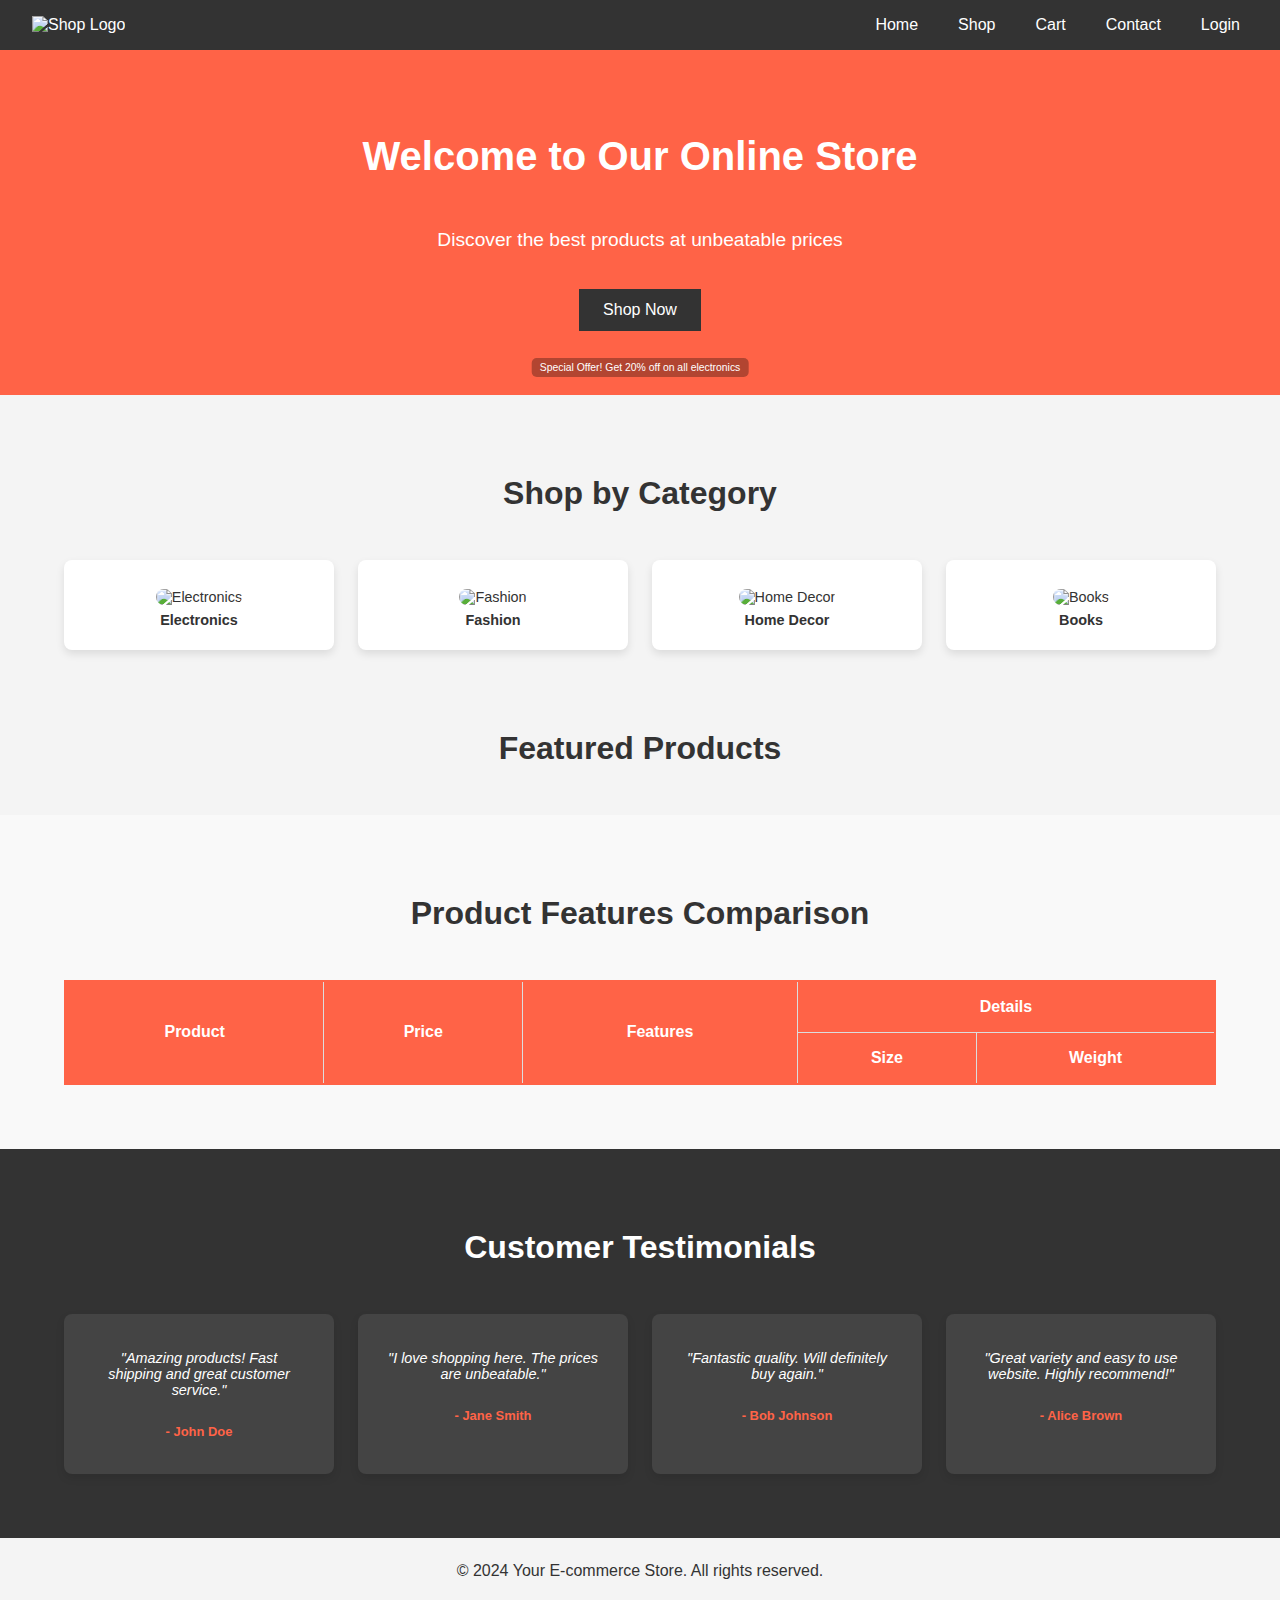
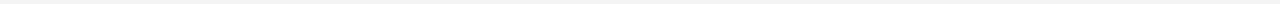
==== index.html @ 8baf7d8d "Initial commit: Upload complete E-Commerce website project with HTML, CSS, and JavaScript functional" ====
<!DOCTYPE html>
<html lang="en">
<head>
    <meta charset="UTF-8">
    <meta name="viewport" content="width=device-width, initial-scale=1.0">
    <title>E-commerce Landing Page</title>
    <link rel="stylesheet" href="styles.css">
</head>
<body>
    <!-- Header Section -->
    <header>
        <nav class="navbar">
            <div class="logo-container">
                <img class="logo" src="https://via.placeholder.com/150x50?text=ShopLogo" alt="Shop Logo">
            </div>
            <ul class="nav-links">
                <li><a href="#">Home</a></li>
                <li><a href="product_page.html" target="_blank">Shop</a></li>
                <li><a href="cart.html" target="_blank">Cart</a></li>
                <li><a href="#">Contact</a></li>
                <li><a href="signup-signin.html" target="_blank">Login</a></li>
            </ul>
        </nav>
    </header>

    <!-- Main Content Sections -->
    <section class="hero">
        <div class="container">
            <h2>Welcome to Our Online Store</h2>
            <p>Discover the best products at unbeatable prices</p>
            <button class="cta-button"><a href="product_page.html" style="text-decoration: none; color: white;">Shop Now</a></button>
            <p class="offer-text">Special Offer! Get 20% off on all electronics</p>
        </div>
    </section>
    
    <section class="categories">
        <div class="container">
            <h2 class="category-title">Shop by Category</h2>
            <div class="grid">
                <div class="category">
                    <img src="https://via.placeholder.com/200?text=Electronics" alt="Electronics">
                    <h3>Electronics</h3>
                </div>
                <div class="category">
                    <img src="https://via.placeholder.com/200?text=Fashion" alt="Fashion">
                    <h3>Fashion</h3>
                </div>
                <div class="category">
                    <img src="https://via.placeholder.com/200?text=Home+Decor" alt="Home Decor">
                    <h3>Home Decor</h3>
                </div>
                <div class="category">
                    <img src="https://via.placeholder.com/200?text=Books" alt="Books">
                    <h3>Books</h3>
                </div>
            </div>
        </div>
    </section>

    <section class="featured-products">
        <div class="container">
            <h2 class="category-title">Featured Products</h2>
            <div class="grid" id="featured-products">
                <!-- Products will be dynamically inserted here -->
            </div>
        </div>
    </section>

    <!-- Product Features Comparison Section -->
    <section class="product-features">
        <div class="container">
            <h2>Product Features Comparison</h2>
            <table class="comparison-table" id="comparison-table">
                <thead>
                    <tr>
                        <th rowspan="2">Product</th>
                        <th rowspan="2">Price</th>
                        <th rowspan="2">Features</th>
                        <th colspan="2">Details</th>
                    </tr>
                    <tr>
                        <th>Size</th>
                        <th>Weight</th>
                    </tr>
                </thead>
                <tbody>
                    <!-- Table data will be populated here -->
                </tbody>
            </table>
        </div>
    </section>

    <section class="testimonials">
        <div class="container">
            <h2>Customer Testimonials</h2>
            <div class="grid">
                <div class="testimonial">
                    <p>"Amazing products! Fast shipping and great customer service."</p>
                    <h3>- John Doe</h3>
                </div>
                <div class="testimonial">
                    <p>"I love shopping here. The prices are unbeatable."</p>
                    <h3>- Jane Smith</h3>
                </div>
                <div class="testimonial">
                    <p>"Fantastic quality. Will definitely buy again."</p>
                    <h3>- Bob Johnson</h3>
                </div>
                <div class="testimonial">
                    <p>"Great variety and easy to use website. Highly recommend!"</p>
                    <h3>- Alice Brown</h3>
                </div>
            </div>
        </div>
    </section>

    <!-- Footer Section -->
    <footer class="footer">
        <p>&copy; 2024 Your E-commerce Store. All rights reserved.</p>
    </footer>

    <script>
        // Example using call, bind, and apply with table data fetching and rendering

        // Function to fetch data and populate the table
        function fetchData(url, callback) {
            const xhr = new XMLHttpRequest();
            xhr.open('GET', url, true);
            xhr.onload = function() {
                if (xhr.status >= 200 && xhr.status < 300) {
                    callback(null, JSON.parse(xhr.responseText));
                } else {
                    callback(xhr.statusText, null);
                }
            };
            xhr.onerror = function() {
                callback(xhr.statusText, null);
            };
            xhr.send();
        }

        function populateTable(data) {
            const tableBody = document.querySelector('#comparison-table tbody');
            tableBody.innerHTML = ''; // Clear existing rows

            // Display only 5 entries
            data.slice(0, 5).forEach(product => {
                const row = document.createElement('tr');
                row.innerHTML = `
                    <td>${product.title}</td>
                    <td>$${product.price.toFixed(2)}</td>
                    <td>${product.description}</td>
                    <td>${product.size || 'N/A'}</td>
                    <td>${product.weight || 'N/A'}</td>
                `;
                tableBody.appendChild(row);
            });
        }

        // Using 'call' to execute the callback with the fetched data
        function fetchAndPopulateTable(url) {
            fetchData.call(this, url, function(error, data) {
                if (error) {
                    console.error('Error fetching data:', error);
                    return;
                }
                populateTable.call(this, data);
            });
        }

        // Using 'bind' to preset the URL and create a new function
        const fetchAndPopulate = fetchAndPopulateTable.bind(null, 'https://fakestoreapi.com/products');

        // Using 'apply' to pass arguments as an array
        document.addEventListener('DOMContentLoaded', function() {
            fetchAndPopulate.apply(null, []); // Apply with no additional arguments
        });

        // Existing functionalities with async/await and promises
        async function fetchDataAsync(url) {
            try {
                const response = await fetch(url);
                if (!response.ok) {
                    throw new Error('Network response was not ok ' + response.statusText);
                }
                const data = await response.json();
                return data;
            } catch (error) {
                console.error('Error fetching products with async/await:', error);
                throw error;
            }
        }

        async function fetchDataUsingFetch(url) {
            try {
                const response = await fetch(url);
                if (!response.ok) {
                    throw new Error('Network response was not ok ' + response.statusText);
                }
                const data = await response.json();
                return data;
            } catch (error) {
                console.error('Error fetching products with Fetch API:', error);
                throw error;
            }
        }

        // Example usage of async/await
        document.addEventListener('DOMContentLoaded', async () => {
            const featuredProductsContainer = document.getElementById('featured-products');
            const apiUrl = 'https://fakestoreapi.com/products'; // Example API URL

            try {
                // const data = await fetchDataUsingFetch(apiUrl);
                const data = await fetchDataAsync(apiUrl); // Await the async function
                // const data = await fetchDataPromise(apiUrl); // Await the promise-based function
                // const data = await fetchDataWithPromise(apiUrl); // Await the callback-based function

                if (data.length > 0) {
                    featuredProductsContainer.innerHTML = ''; // Clear any existing items
                    data.slice(0, 10).forEach(product => {
                        const productElement = document.createElement('div');
                        productElement.className = 'product';
                        productElement.innerHTML = `
                            <img src="${product.image}" alt="${product.title}">
                            <h3>${product.title}</h3>
                            <p>$${product.price.toFixed(2)}</p>
                        `;
                        featuredProductsContainer.appendChild(productElement);
                    });
                } else {
                    featuredProductsContainer.innerHTML = '<p>No products available</p>';
                }
            } catch (error) {
                console.error('Error displaying products:', error);
            }
        });
    </script>
</body>
</html>
---- styles.css ----
/* General Styles */
body, html {
  margin: 0;
  padding: 0;
  font-family: 'Helvetica Neue', Arial, sans-serif;
  background-color: #f4f4f4;
  color: #333;
}

.container {
  width: 90%;
  max-width: 1200px;
  margin: 0 auto;
  padding: 0 1em; /* Added padding for better mobile experience */
}

h1, h2, h3, p {
  margin: 0;
  padding: 0.5em 0;
}

/* Header Styles */
.navbar {
  background-color: #333;
  color: #fff;
  padding: 1em;
  display: flex;
  justify-content: space-between;
  align-items: center;
}

.logo {
  height: 50px;
}

.logo-container {
  margin-right: auto;
  padding-left: 1em;
}

.nav-links {
  list-style: none;
  display: flex;
  margin: 0;
  padding-right: 1em;
}

.nav-links li {
  margin-left: 1.5em;
}

.nav-links a {
  color: #fff;
  text-decoration: none;
  padding: 0.5em;
  transition: color 0.3s ease;
}

.nav-links a:hover {
  color: #ff6347;
}

/* Hero Section Styles */
.hero {
  background-color: #ff6347;
  color: #fff;
  padding: 4em 0;
  text-align: center;
}

.hero h2 {
  font-size: 2.5em;
  margin-bottom: 0.5em;
}

.hero p {
  font-size: 1.2em;
  margin-bottom: 1.5em;
}

.cta-button {
  padding: 0.75em 1.5em;
  font-size: 1em;
  background-color: #333;
  color: #fff;
  border: none;
  cursor: pointer;
  transition: background-color 0.3s ease;
}

.cta-button:hover {
  background-color: #ff4500;
}

/* Categories Section Styles */
.categories {
  padding: 4em 0;
  text-align: center;
}

.category-title{
  font-size: 2em;
  margin-bottom: 1em;
  text-align: center;
}

.grid {
  display: grid;
  grid-template-columns: repeat(4, 1fr);
  gap: 1.5em;
}

.category {
  background-color: #fff;
  padding: 1em;
  border-radius: 8px;
  box-shadow: 0 4px 8px rgba(0,0,0,0.1);
  text-align: center;
  font-size: 0.9em;
}

.category img {
  width: 100%;
  height: auto;
  border-radius: 8px;
  margin-top: 1em;
}

.category h3 {
  font-size: 1em;
  margin: 0;
}

.grid {
  display: grid;
  grid-template-columns: repeat(auto-fit, minmax(200px, 1fr)); /* Adjusted grid layout for responsiveness */
  gap: 1.5em;
}

.product {
  background-color: #fff;
  padding: 0.75em;
  border-radius: 8px;
  box-shadow: 0 4px 8px rgba(0,0,0,0.1);
  text-align: center;
  font-size: 0.9em;
}

.product img {
  width: 100%;
  height: auto;
  border-radius: 8px 8px 0 0;
}

.product h3 {
  font-size: 1em;
  margin: 0.5em 0;
}

.product p {
  font-size: 0.9em;
  color: #ff6347;
}

/* Testimonials Section Styles */
.testimonials {
  background-color: #333;
  color: #fff;
  padding: 4em 0;
  text-align: center;
}

.testimonials h2 {
  font-size: 2em;
  margin-bottom: 1em;
}

.testimonial {
  background-color: #444;
  padding: 2em;
  border-radius: 8px;
  box-shadow: 0 4px 8px rgba(0,0,0,0.1);
  font-size: 0.9em;
}

.testimonial p {
  font-size: 1em;
  font-style: italic;
}

.testimonial h3 {
  font-size: 0.9em;
  margin-top: 1em;
  color: #ff6347;
}

/* Footer Styles */
.footer {.
  background-color: #333;
  color: #333;
  text-align: center;
  padding: 1em 0;
}

.footer p {
  margin: 0;
}

/* Media Queries for Responsive Design */

/* Adjusting grid columns for tablets */
@media (max-width: 768px) {
  .grid {
      grid-template-columns: repeat(2, 1fr);
  }
}

/* Adjusting grid columns for mobile devices */
@media (max-width: 480px) {
  .grid {
      grid-template-columns: 1fr;
  }
}

/* General Styles */
.form-body, .form-html {
  margin: 0;
  padding: 0;
  font-family: 'Helvetica Neue', Arial, sans-serif;
  background-color: #f4f4f4;
  display: flex;
  justify-content: center;
  align-items: center;
  height: 100vh;
}

/* Signin and Signup Forms */
.form {
  display: none; /* Hide both forms initially */
}

/* Show active form when radio button is checked */
#signin-tab:checked ~ .signin-form,
#signup-tab:checked ~ .signup-form {
  display: block; /* Display the selected form */
}

/* Form Styles */
form {
  margin-top: 1em;
  display: flex;
  flex-direction: column;
  align-items: center;
}

input[type="text"], input[type="password"], input[type="email"] {
  width: 100%;
  padding: 1em;
  margin-bottom: 1em;
  border: 1px solid #ccc;
  border-radius: 4px;
  font-size: 1em;
  box-sizing: border-box;
}

/* Styles for text, password, and email inputs */
input[type="text"], input[type="password"], input[type="email"] {
  width: 100%;
  padding: 1em;
  margin-bottom: 1em;
  border: 1px solid #ccc;
  border-radius: 4px;
  font-size: 1em;
  box-sizing: border-box;
}

/* Styles for submit buttons */
button[type="submit"] {
  width: 100%;
  padding: 1em;
  margin-bottom: 1em;
  border: none;
  border-radius: 4px;
  font-size: 1em;
  background-color: #333;
  color: #fff;
  cursor: pointer;
  transition: background-color 0.3s ease;
}

button[type="submit"]:hover {
  background-color: #ff4500;
}

/* Styles for labels within the forms */
.form-label {
  cursor: pointer;
  padding: 1em 2em;
  background-color: #ccc;
  display: inline-block;
  margin: 0.5em;
  border-radius: 4px 4px 0 0;
  transition: background-color 0.3s ease;
  color: #ff4500; /* Color for switch links */
}

.form-label:hover {
  color: #ff4500; /* Color for switch links */
  cursor: pointer;
}

/* Styles for paragraphs within the forms */
.form-text {
  font-size: 0.9em;
  margin-top: 1em;
}

.form-text label:hover {
  text-decoration: underline; /* Underline effect for switch links */
}

.form-container {
  width: 100%;
  max-width: 400px;
  text-align: center;
  background-color: #fff; /* Background color for the container */
  border-radius: 8px; /* Rounded corners for the container */
  box-shadow: 0 0 10px rgba(0, 0, 0, 0.1); /* Shadow effect for the container */
  padding: 2em; /* Padding inside the container */
}

/* Responsive adjustments for Navbar/ Header */
/* Media Queries for Responsive Design */
@media (max-width: 776px) {
  .navbar {
      flex-wrap: wrap;
      padding: 0.5em;
      justify-content: center; /* Center content horizontally */
      text-align: center; /* Center text items */
  }

  .logo-container {
      margin: 0; /* Remove margin */
      padding: 0.5em; /* Adjust padding */
      text-align: center; /* Center text items */
  }

  .nav-links {
      display: flex;
      flex-wrap: wrap;
      justify-content: center; /* Center content horizontally */
      align-items: center; /* Center content vertically */
      padding: 0; /* Remove padding */
      margin-top: 1em;
  }

  .nav-links li {
      margin: 0.5em;
  }

  .nav-links a {
      padding: 0.5em;
  }
}

/* Media Queries for Responsive Design */
@media (max-width: 980px) and (min-width: 769px) {
  .grid {
      grid-template-columns: repeat(4, 1fr); /* Display 3 cards per row for screens between 769px and 980px */
  }
}

@media (max-width: 768px) and (min-width: 481px) {
  .grid {
      grid-template-columns: repeat(2, 1fr); /* Display 2 cards per row for screens between 481px and 768px */
  }
}

@media (max-width: 480px) {
  .grid {
      grid-template-columns: 1fr; /* Display 1 card per row for screens below 480px */
  }
}


/* Product Features Comparison Table Styles */
.product-features {
  padding: 4em 0;
  background-color: #f9f9f9;
  text-align: center;
}

.product-features h2 {
  font-size: 2em;
  margin-bottom: 1em;
  color: #333;
}

.comparison-table {
  width: 100%;
  margin-top: 2em;
  border-collapse: collapse; /* Collapse borders to prevent double borders */
  border: 2px solid #ff6347; /* Border color */
}

.comparison-table th,
.comparison-table td {
  padding: 1em;
  border: 1px solid #dddddd; /* Border color */
}

.comparison-table th {
  background-color: #ff6347;
  color: #fff;
  font-weight: bold;
}

.comparison-table td {
  text-align: center;
}

.comparison-table tbody tr:last-child td {
  border-bottom: none; /* Remove bottom border for last row */
}

/* Categories Section Styles */

/* Styling the container for the categories */
.categories {
  padding: 4em 0; /* Padding around the entire section */
  text-align: center; /* Center-aligning text within the section */
}

/* Styling for the heading within the categories section */
.categories h2 {
  font-size: 2em; /* Font size for the heading */
  margin-bottom: 1em; /* Bottom margin to separate from other elements */
}

/* Grid layout for the categories */
.grid {
  display: grid; /* Using CSS grid for layout */
  grid-template-columns: repeat(4, 1fr); /* Four equal columns */
  gap: 1.5em; /* Gap between grid items */
}

/* Styling for each category item */
.category {
  background-color: #fff; /* Background color */
  padding: 1em; /* Padding around each category item */
  border-radius: 8px; /* Rounded corners */
  box-shadow: 0 4px 8px rgba(0,0,0,0.1); /* Box shadow for depth */
  text-align: center; /* Center-aligning text and image */
  font-size: 0.9em; /* Font size for text */
  transition: transform 0.3s ease-in-out; /* Smooth scale transition on hover */
  overflow: hidden; /* Prevent overflow issues */
}

/* Styling for the category image */
.category img {
  width: 100%; /* Full width */
  height: auto; /* Maintain aspect ratio */
  border-radius: 8px; /* Rounded corners for the image */
  margin-top: 1em; /* Top margin */
  animation: fadeIn 0.5s ease-out forwards; /* Fade-in animation */
}

/* Styling for the category title */
.category h3 {
  font-size: 1em; /* Font size for the title */
  margin: 0; /* Margin reset */
}

/* Hover effect on category items */
.category:hover {
  transform: scale(1.05); /* Scale up effect on hover */
}

/* Styling for each product item */
.product {
  background-color: #fff; /* Background color */
  padding: 0.75em; /* Padding around each product item */
  border-radius: 8px; /* Rounded corners */
  box-shadow: 0 4px 8px rgba(0,0,0,0.1); /* Box shadow for depth */
  text-align: center; /* Center-aligning text and image */
  font-size: 0.9em; /* Font size for text */
  transition: transform 0.3s ease-in-out; /* Smooth scale transition on hover */
  overflow: hidden; /* Prevent overflow issues */
}

/* Styling for the product image */
.product img {
  width: 100%; /* Full width */
  height: auto; /* Maintain aspect ratio */
  border-radius: 8px 8px 0 0; /* Rounded corners for the top of the image */
  animation: fadeIn 0.5s ease-out forwards; /* Fade-in animation */
}

/* Styling for the product title */
.product h3 {
  font-size: 1em; /* Font size for the title */
  margin: 0.5em 0; /* Margin for spacing */
}

/* Styling for the product price */
.product p {
  font-size: 0.9em; /* Font size for the price */
  color: #ff6347; /* Text color for the price */
}

/* Hover effect on product items */
.product:hover {
  transform: scale(1.05); /* Scale up effect on hover */
}

/* Keyframes for Fade-in Animation */
@keyframes fadeIn {
  from {
      opacity: 0; /* Start with 0 opacity */
      transform: translateY(20px); /* Start position slightly below */
  }
  to {
      opacity: 1; /* End with full opacity */
      transform: translateY(0); /* End position */
  }
}

.hero {
  position: relative;
}

.offer-text {
  position: absolute;
  bottom: 2px; /* Adjust spacing from the bottom */
  left: 50%;
  transform: translateX(-50%);
  font-size: 0.65em !important; /* Reduced font size */
  color: white;
  background-color: rgba(0, 0, 0, 0.3); 
  padding: 4px 8px; /* Adjusted padding */
  border-radius: 5px; /* Rounded corners */
  animation: flash 5s ease-out infinite; /* Flashing animation */
  z-index: 3;
  }

  @keyframes flash {
      0% {
          opacity: 0;
      }
      50% {
          opacity: 1;
      }
      100% {
          opacity: 0;
      }
  }
  
  /* Media Queries for Responsive Design */

/* Adjusting grid columns for tablets */
@media (max-width: 768px) {
  .grid {
      grid-template-columns: repeat(2, 1fr);
  }

  /* Testimonials Section */
  .testimonials .grid {
      grid-template-columns: repeat(2, 1fr);
      gap: 1.5em;
  }

  /* Product Features Comparison Table */
  .comparison-table-wrapper {
      overflow-x: auto; /* Enable horizontal scrolling on smaller screens */
      -webkit-overflow-scrolling: touch; /* Smooth scrolling on iOS */
  }

  .comparison-table table {
      width: 100%;
      table-layout: auto;
  }

  .comparison-table th,
  .comparison-table td {
      padding: 8px;
      text-align: left;
  }
}

/* Media Queries for Responsive Design */

/* Adjusting grid columns for mobile devices */
@media (max-width: 480px) {
  .grid {
    grid-template-columns: 1fr;
  }

  /* Testimonials Section */
  .testimonials .grid {
    grid-template-columns: 1fr;
  }

  /* Product Features Comparison Table */
  .comparison-table-wrapper {
    overflow-x: auto; /* Enable horizontal scrolling on smaller screens */
    -webkit-overflow-scrolling: touch; /* Smooth scrolling on iOS */
  }

  .comparison-table {
    display: block; /* Make the table a block element */
    width: 100%; /* Ensure the table takes full width */
    border-collapse: collapse; /* Collapse borders between cells */
  }

  .comparison-table thead {
    display: none; /* Hide the table header on very small screens */
  }

  .comparison-table tbody,
  .comparison-table tr {
    display: block; /* Make tbody and rows block elements */
    margin-bottom: 1em; /* Space between rows */
  }

  .comparison-table td {
    display: block; /* Make each cell a block element */
    text-align: right; /* Align text to the right */
    padding: 0.5em; /* Adjust padding for readability */
    position: relative; /* Positioning for labels */
    border-bottom: 1px solid #ddd; /* Add bottom border for separation */
    width: 100%; /* Ensure cell takes full width */
    box-sizing: border-box; /* Include padding and border in width calculation */
  }

  .comparison-table td::before {
    content: attr(data-label); /* Use data-label for the cell label */
    position: absolute;
    left: 0;
    width: 45%;
    padding-left: 0.5em;
    font-weight: bold;
    text-align: left;
    top: 0;
    white-space: nowrap; /* Prevent label from wrapping */
    background-color: #f9f9f9; /* Background color for better visibility */
  }

  /* Hide the Features column */
  .comparison-table .feature-col {
    display: none; /* Hide the Features column on small screens */
  }

  /* Adjust table rows to ensure all columns fit */
  .comparison-table td:not(.feature-col) {
    display: block; /* Ensure remaining cells stack vertically */
    width: 100%; /* Ensure cell takes full width */
  }

  .comparison-table td:not(.feature-col)::before {
    display: none; /* Hide data-label for non-feature columns */
  }
}


/* Keyframes for flash animation */
@keyframes flash {
  0% {
      opacity: 0;
  }
  50% {
      opacity: 1;
  }
  100% {
      opacity: 1;
  }
}

/* Apply flash animation to heading and paragraph */
.hero h2, .hero p {
  animation: flash 2s forwards;
}

.cart-container {
  max-width: 1200px;
  margin: 20px auto;
  padding: 20px;
  background: #fff;
  border-radius: 8px;
  box-shadow: 0 0 10px rgba(0, 0, 0, 0.1);
}

.cart-title {
  text-align: center;
  color: #333;
  margin-bottom: 20px;
  font-size: 2rem;
}

.cart-items-container {
  display: flex;
  flex-wrap: wrap;
  gap: 20px;
  justify-content: space-between;
}

.cart-item {
  background: #fff;
  border: 1px solid #ddd;
  border-radius: 8px;
  padding: 15px;
  box-shadow: 0 2px 5px rgba(0, 0, 0, 0.1);
  display: flex;
  flex-direction: column;
  align-items: center;
  position: relative;
  box-sizing: border-box;
  width: calc(25% - 20px); /* Ensure four items per row */
}

.cart-item img {
  max-width: 100%;
  border-radius: 8px;
  height: auto;
}

.cart-item-details {
  display: flex;
  flex-direction: column;
  align-items: center;
  width: 100%;
  margin-top: 10px;
}

.cart-item-title {
  font-weight: bold;
  color: #333;
  text-align: center;
  min-height: 3em; /* Fixed height for title */
}

.cart-item-price {
  font-weight: bold;
  color: #333;
  text-align: center;
  margin-top: 5px;
  min-height: 2em; /* Fixed height for price */
}

.cart-item-actions {
  display: flex;
  justify-content: space-between;
  align-items: center;
  width: 100%;
  margin-top: 10px;
}

.quantity-input {
  width: 50px;
  text-align: center;
  border: 1px solid #ddd;
  border-radius: 4px;
  font-size: 0.9rem;
  padding: 5px;
}

.remove-button {
  background-color: #e74c3c;
  color: #fff;
  border: none;
  border-radius: 4px;
  padding: 5px 10px;
  cursor: pointer;
  font-size: 0.9rem;
}

.cart-checkout-button {
  background-color: #3498db;
  color: #fff;
  border: none;
  border-radius: 5px;
  padding: 10px 20px;
  cursor: pointer;
  font-size: 1rem;
}

.cart-summary {
  display: flex;
  justify-content: space-between;
  align-items: center;
  margin-top: 30px;
}

#cart-total {
  font-size: 1.2rem;
  font-weight: bold;
}

/* Responsive styles */
@media (max-width: 1024px) {
  .cart-item {
    width: calc(33.33% - 20px); /* Three items per row on medium screens */
  }
}

@media (max-width: 768px) {
  .cart-item {
    width: calc(50% - 20px); /* Two items per row on small screens */
  }
}

@media (max-width: 480px) {
  .cart-item {
    width: 100%; /* One item per row on very small screens */
  }
}

/* Featured Products Section */
.featured-products .grid {
  display: grid;
  grid-template-columns: repeat(auto-fit, minmax(220px, 1fr));
  gap: 20px;
  justify-content: center;
}

.product {
  display: flex;
  flex-direction: column;
  border: 1px solid #ddd;
  border-radius: 8px;
  overflow: hidden;
  background-color: #fff;
  text-align: center;
  padding: 16px;
  box-shadow: 0 2px 5px rgba(0, 0, 0, 0.1);
  box-sizing: border-box;
  height: 380px; /* Adjust height to ensure all cards have the same height */
}

.product img {
  width: 100%;
  height: 200px; /* Fixed height for images */
  object-fit: fill; /* Ensure images cover the container */
  margin-bottom: 10px; /* Space below the image */
}

.product h3 {
  margin: 0;
  font-size: 0.8em;
  height: 60px; /* Fixed height for product title */
  overflow: hidden; /* Hide overflow text */
  text-overflow: ellipsis; /* Add ellipsis for overflow text */
}

.product p {
  margin: 10px 0; /* Space around the price */
  font-size: 1.1em;
  color: #333;
  height: 30px; /* Fixed height for price */
  overflow: hidden; /* Hide overflow text */
  text-overflow: ellipsis; /* Add ellipsis for overflow text */
}

/* Ensures description is in a consistent position */
.product .description {
  flex-grow: 1; /* Allow description to take up remaining space */
  margin: 0 0 10px 0; /* Space below the description */
  height: 60px; /* Fixed height for description */
  overflow: hidden; /* Hide overflow text */
  text-overflow: ellipsis; /* Add ellipsis for overflow text */
}

@media (max-width: 300px) {
  .featured-products .product {
      height: auto; /* Allow flexibility on smaller screens */
  }

  .featured-products .product img {
      height: auto; /* Adjust image height on smaller screens */
  }

  .featured-products .product h3,
  .featured-products .product p {
      height: auto; /* Adjust text height on smaller screens */
  }
}
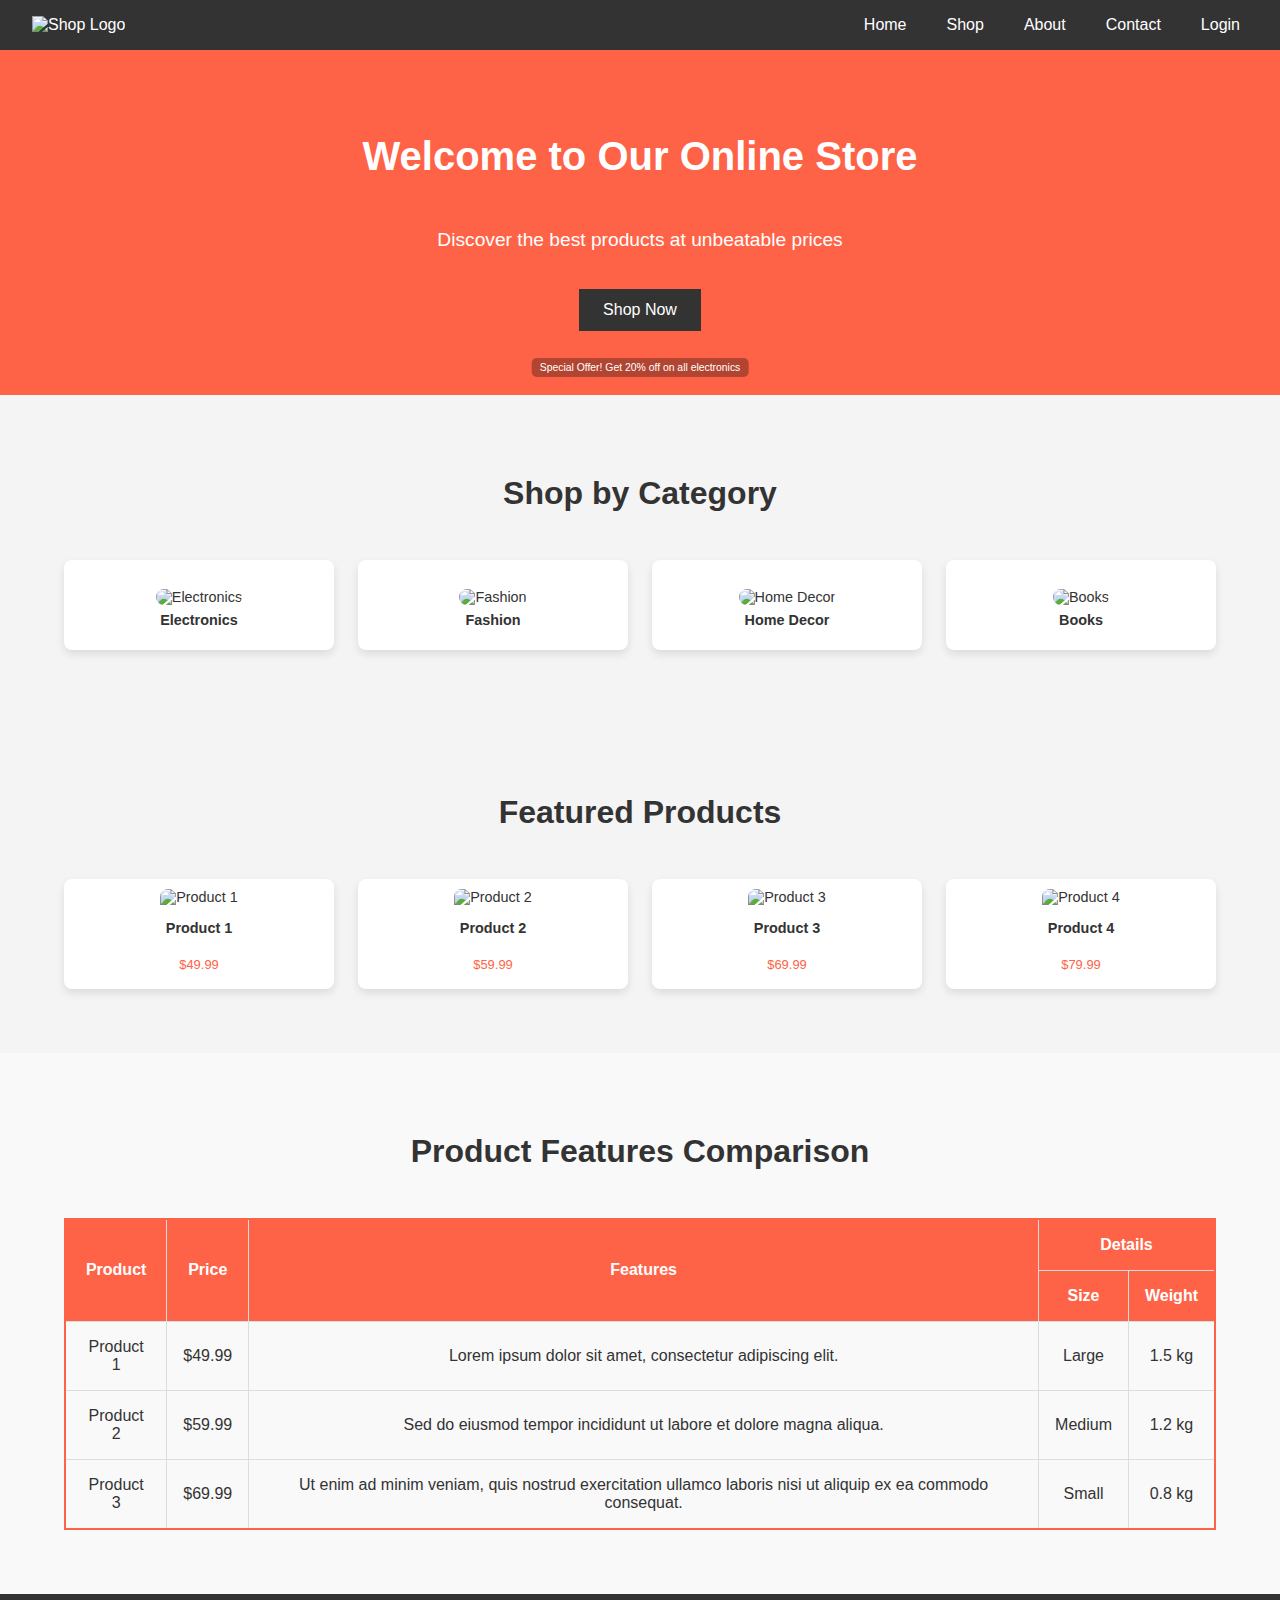
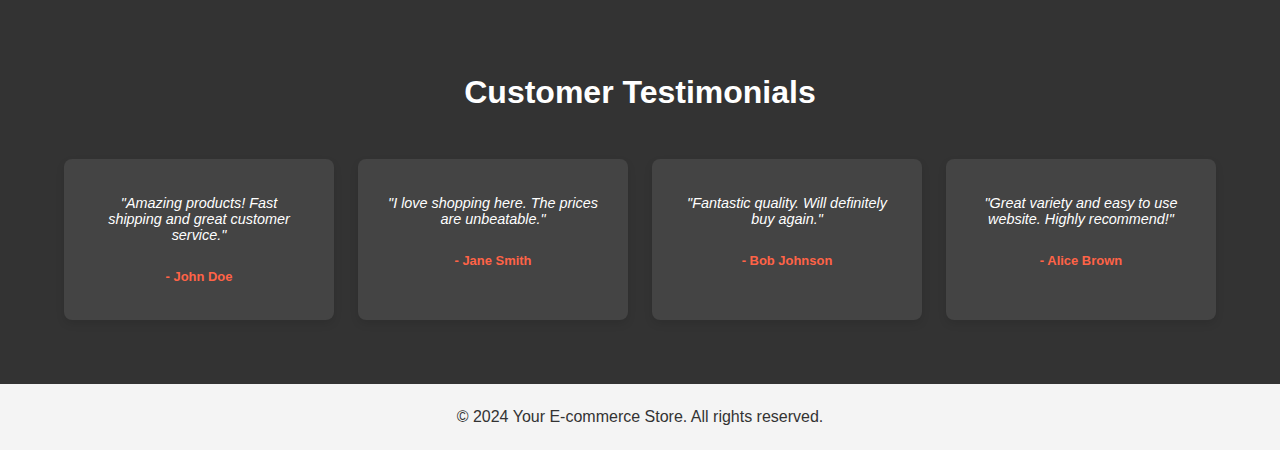
==== commit 4302d573: "Add files from class 3 folder" ====
--- a/index.html
+++ b/index.html
@@ -16,14 +16,14 @@
             <ul class="nav-links">
                 <li><a href="#">Home</a></li>
                 <li><a href="product_page.html" target="_blank">Shop</a></li>
-                <li><a href="cart.html" target="_blank">Cart</a></li>
+                <li><a href="#">About</a></li>
                 <li><a href="#">Contact</a></li>
                 <li><a href="signup-signin.html" target="_blank">Login</a></li>
             </ul>
         </nav>
     </header>
 
-    <!-- Main Content Sections -->
+     <!-- Main Content Sections -->
     <section class="hero">
         <div class="container">
             <h2>Welcome to Our Online Store</h2>
@@ -33,9 +33,10 @@
         </div>
     </section>
     
+
     <section class="categories">
         <div class="container">
-            <h2 class="category-title">Shop by Category</h2>
+            <h2>Shop by Category</h2>
             <div class="grid">
                 <div class="category">
                     <img src="https://via.placeholder.com/200?text=Electronics" alt="Electronics">
@@ -59,36 +60,76 @@
 
     <section class="featured-products">
         <div class="container">
-            <h2 class="category-title">Featured Products</h2>
-            <div class="grid" id="featured-products">
-                <!-- Products will be dynamically inserted here -->
+            <h2>Featured Products</h2>
+            <div class="grid">
+                <div class="product">
+                    <img src="https://via.placeholder.com/200?text=Product+1" alt="Product 1">
+                    <h3>Product 1</h3>
+                    <p>$49.99</p>
+                </div>
+                <div class="product">
+                    <img src="https://via.placeholder.com/200?text=Product+2" alt="Product 2">
+                    <h3>Product 2</h3>
+                    <p>$59.99</p>
+                </div>
+                <div class="product">
+                    <img src="https://via.placeholder.com/200?text=Product+3" alt="Product 3">
+                    <h3>Product 3</h3>
+                    <p>$69.99</p>
+                </div>
+                <div class="product">
+                    <img src="https://via.placeholder.com/200?text=Product+4" alt="Product 4">
+                    <h3>Product 4</h3>
+                    <p>$79.99</p>
+                </div>
             </div>
         </div>
     </section>
 
     <!-- Product Features Comparison Section -->
-    <section class="product-features">
-        <div class="container">
-            <h2>Product Features Comparison</h2>
-            <table class="comparison-table" id="comparison-table">
-                <thead>
-                    <tr>
-                        <th rowspan="2">Product</th>
-                        <th rowspan="2">Price</th>
-                        <th rowspan="2">Features</th>
-                        <th colspan="2">Details</th>
-                    </tr>
-                    <tr>
-                        <th>Size</th>
-                        <th>Weight</th>
-                    </tr>
-                </thead>
-                <tbody>
-                    <!-- Table data will be populated here -->
-                </tbody>
-            </table>
-        </div>
-    </section>
+<section class="product-features">
+    <div class="container">
+        <h2>Product Features Comparison</h2>
+        <table class="comparison-table">
+            <thead>
+                <tr>
+                    <th rowspan="2">Product</th>
+                    <th rowspan="2">Price</th>
+                    <th rowspan="2">Features</th>
+                    <th colspan="2">Details</th>
+                </tr>
+                <tr>
+                    <th>Size</th>
+                    <th>Weight</th>
+                </tr>
+            </thead>
+            <tbody>
+                <tr>
+                    <td>Product 1</td>
+                    <td>$49.99</td>
+                    <td>Lorem ipsum dolor sit amet, consectetur adipiscing elit.</td>
+                    <td>Large</td>
+                    <td>1.5 kg</td>
+                </tr>
+                <tr>
+                    <td>Product 2</td>
+                    <td>$59.99</td>
+                    <td>Sed do eiusmod tempor incididunt ut labore et dolore magna aliqua.</td>
+                    <td>Medium</td>
+                    <td>1.2 kg</td>
+                </tr>
+                <tr>
+                    <td>Product 3</td>
+                    <td>$69.99</td>
+                    <td>Ut enim ad minim veniam, quis nostrud exercitation ullamco laboris nisi ut aliquip ex ea commodo consequat.</td>
+                    <td>Small</td>
+                    <td>0.8 kg</td>
+                </tr>
+            </tbody>
+        </table>
+    </div>
+</section>
+
 
     <section class="testimonials">
         <div class="container">
@@ -119,122 +160,5 @@
         <p>&copy; 2024 Your E-commerce Store. All rights reserved.</p>
     </footer>
 
-    <script>
-        // Example using call, bind, and apply with table data fetching and rendering
-
-        // Function to fetch data and populate the table
-        function fetchData(url, callback) {
-            const xhr = new XMLHttpRequest();
-            xhr.open('GET', url, true);
-            xhr.onload = function() {
-                if (xhr.status >= 200 && xhr.status < 300) {
-                    callback(null, JSON.parse(xhr.responseText));
-                } else {
-                    callback(xhr.statusText, null);
-                }
-            };
-            xhr.onerror = function() {
-                callback(xhr.statusText, null);
-            };
-            xhr.send();
-        }
-
-        function populateTable(data) {
-            const tableBody = document.querySelector('#comparison-table tbody');
-            tableBody.innerHTML = ''; // Clear existing rows
-
-            // Display only 5 entries
-            data.slice(0, 5).forEach(product => {
-                const row = document.createElement('tr');
-                row.innerHTML = `
-                    <td>${product.title}</td>
-                    <td>$${product.price.toFixed(2)}</td>
-                    <td>${product.description}</td>
-                    <td>${product.size || 'N/A'}</td>
-                    <td>${product.weight || 'N/A'}</td>
-                `;
-                tableBody.appendChild(row);
-            });
-        }
-
-        // Using 'call' to execute the callback with the fetched data
-        function fetchAndPopulateTable(url) {
-            fetchData.call(this, url, function(error, data) {
-                if (error) {
-                    console.error('Error fetching data:', error);
-                    return;
-                }
-                populateTable.call(this, data);
-            });
-        }
-
-        // Using 'bind' to preset the URL and create a new function
-        const fetchAndPopulate = fetchAndPopulateTable.bind(null, 'https://fakestoreapi.com/products');
-
-        // Using 'apply' to pass arguments as an array
-        document.addEventListener('DOMContentLoaded', function() {
-            fetchAndPopulate.apply(null, []); // Apply with no additional arguments
-        });
-
-        // Existing functionalities with async/await and promises
-        async function fetchDataAsync(url) {
-            try {
-                const response = await fetch(url);
-                if (!response.ok) {
-                    throw new Error('Network response was not ok ' + response.statusText);
-                }
-                const data = await response.json();
-                return data;
-            } catch (error) {
-                console.error('Error fetching products with async/await:', error);
-                throw error;
-            }
-        }
-
-        async function fetchDataUsingFetch(url) {
-            try {
-                const response = await fetch(url);
-                if (!response.ok) {
-                    throw new Error('Network response was not ok ' + response.statusText);
-                }
-                const data = await response.json();
-                return data;
-            } catch (error) {
-                console.error('Error fetching products with Fetch API:', error);
-                throw error;
-            }
-        }
-
-        // Example usage of async/await
-        document.addEventListener('DOMContentLoaded', async () => {
-            const featuredProductsContainer = document.getElementById('featured-products');
-            const apiUrl = 'https://fakestoreapi.com/products'; // Example API URL
-
-            try {
-                // const data = await fetchDataUsingFetch(apiUrl);
-                const data = await fetchDataAsync(apiUrl); // Await the async function
-                // const data = await fetchDataPromise(apiUrl); // Await the promise-based function
-                // const data = await fetchDataWithPromise(apiUrl); // Await the callback-based function
-
-                if (data.length > 0) {
-                    featuredProductsContainer.innerHTML = ''; // Clear any existing items
-                    data.slice(0, 10).forEach(product => {
-                        const productElement = document.createElement('div');
-                        productElement.className = 'product';
-                        productElement.innerHTML = `
-                            <img src="${product.image}" alt="${product.title}">
-                            <h3>${product.title}</h3>
-                            <p>$${product.price.toFixed(2)}</p>
-                        `;
-                        featuredProductsContainer.appendChild(productElement);
-                    });
-                } else {
-                    featuredProductsContainer.innerHTML = '<p>No products available</p>';
-                }
-            } catch (error) {
-                console.error('Error displaying products:', error);
-            }
-        });
-    </script>
 </body>
 </html>
--- a/styles.css
+++ b/styles.css
@@ -98,10 +98,9 @@
   text-align: center;
 }
 
-.category-title{
+.categories h2 {
   font-size: 2em;
   margin-bottom: 1em;
-  text-align: center;
 }
 
 .grid {
@@ -129,6 +128,17 @@
 .category h3 {
   font-size: 1em;
   margin: 0;
+}
+
+/* Featured Products Section Styles */
+.featured-products {
+  padding: 4em 0;
+  text-align: center;
+}
+
+.featured-products h2 {
+  font-size: 2em;
+  margin-bottom: 1em;
 }
 
 .grid {
@@ -476,6 +486,27 @@
   transform: scale(1.05); /* Scale up effect on hover */
 }
 
+/* Featured Products Section Styles */
+
+/* Styling the container for featured products */
+.featured-products {
+  padding: 4em 0; /* Padding around the entire section */
+  text-align: center; /* Center-aligning text within the section */
+}
+
+/* Styling for the heading within the featured products section */
+.featured-products h2 {
+  font-size: 2em; /* Font size for the heading */
+  margin-bottom: 1em; /* Bottom margin to separate from other elements */
+}
+
+/* Grid layout for featured products */
+.featured-products .grid {
+  display: grid; /* Using CSS grid for layout */
+  grid-template-columns: repeat(auto-fit, minmax(200px, 1fr)); /* Flexible columns */
+  gap: 1.5em; /* Gap between grid items */
+}
+
 /* Styling for each product item */
 .product {
   background-color: #fff; /* Background color */
@@ -587,80 +618,34 @@
   }
 }
 
-/* Media Queries for Responsive Design */
-
 /* Adjusting grid columns for mobile devices */
 @media (max-width: 480px) {
   .grid {
-    grid-template-columns: 1fr;
+      grid-template-columns: 1fr;
   }
 
   /* Testimonials Section */
   .testimonials .grid {
-    grid-template-columns: 1fr;
+      grid-template-columns: 1fr;
   }
 
   /* Product Features Comparison Table */
   .comparison-table-wrapper {
-    overflow-x: auto; /* Enable horizontal scrolling on smaller screens */
-    -webkit-overflow-scrolling: touch; /* Smooth scrolling on iOS */
-  }
-
-  .comparison-table {
-    display: block; /* Make the table a block element */
-    width: 100%; /* Ensure the table takes full width */
-    border-collapse: collapse; /* Collapse borders between cells */
-  }
-
-  .comparison-table thead {
-    display: none; /* Hide the table header on very small screens */
-  }
-
-  .comparison-table tbody,
-  .comparison-table tr {
-    display: block; /* Make tbody and rows block elements */
-    margin-bottom: 1em; /* Space between rows */
-  }
-
+      overflow-x: auto; /* Enable horizontal scrolling on smaller screens */
+      -webkit-overflow-scrolling: touch; /* Smooth scrolling on iOS */
+  }
+
+  .comparison-table table {
+      width: 100%;
+      table-layout: auto;
+  }
+
+  .comparison-table th,
   .comparison-table td {
-    display: block; /* Make each cell a block element */
-    text-align: right; /* Align text to the right */
-    padding: 0.5em; /* Adjust padding for readability */
-    position: relative; /* Positioning for labels */
-    border-bottom: 1px solid #ddd; /* Add bottom border for separation */
-    width: 100%; /* Ensure cell takes full width */
-    box-sizing: border-box; /* Include padding and border in width calculation */
-  }
-
-  .comparison-table td::before {
-    content: attr(data-label); /* Use data-label for the cell label */
-    position: absolute;
-    left: 0;
-    width: 45%;
-    padding-left: 0.5em;
-    font-weight: bold;
-    text-align: left;
-    top: 0;
-    white-space: nowrap; /* Prevent label from wrapping */
-    background-color: #f9f9f9; /* Background color for better visibility */
-  }
-
-  /* Hide the Features column */
-  .comparison-table .feature-col {
-    display: none; /* Hide the Features column on small screens */
-  }
-
-  /* Adjust table rows to ensure all columns fit */
-  .comparison-table td:not(.feature-col) {
-    display: block; /* Ensure remaining cells stack vertically */
-    width: 100%; /* Ensure cell takes full width */
-  }
-
-  .comparison-table td:not(.feature-col)::before {
-    display: none; /* Hide data-label for non-feature columns */
-  }
-}
-
+      padding: 8px;
+      text-align: left;
+  }
+}
 
 /* Keyframes for flash animation */
 @keyframes flash {
@@ -679,210 +664,3 @@
 .hero h2, .hero p {
   animation: flash 2s forwards;
 }
-
-.cart-container {
-  max-width: 1200px;
-  margin: 20px auto;
-  padding: 20px;
-  background: #fff;
-  border-radius: 8px;
-  box-shadow: 0 0 10px rgba(0, 0, 0, 0.1);
-}
-
-.cart-title {
-  text-align: center;
-  color: #333;
-  margin-bottom: 20px;
-  font-size: 2rem;
-}
-
-.cart-items-container {
-  display: flex;
-  flex-wrap: wrap;
-  gap: 20px;
-  justify-content: space-between;
-}
-
-.cart-item {
-  background: #fff;
-  border: 1px solid #ddd;
-  border-radius: 8px;
-  padding: 15px;
-  box-shadow: 0 2px 5px rgba(0, 0, 0, 0.1);
-  display: flex;
-  flex-direction: column;
-  align-items: center;
-  position: relative;
-  box-sizing: border-box;
-  width: calc(25% - 20px); /* Ensure four items per row */
-}
-
-.cart-item img {
-  max-width: 100%;
-  border-radius: 8px;
-  height: auto;
-}
-
-.cart-item-details {
-  display: flex;
-  flex-direction: column;
-  align-items: center;
-  width: 100%;
-  margin-top: 10px;
-}
-
-.cart-item-title {
-  font-weight: bold;
-  color: #333;
-  text-align: center;
-  min-height: 3em; /* Fixed height for title */
-}
-
-.cart-item-price {
-  font-weight: bold;
-  color: #333;
-  text-align: center;
-  margin-top: 5px;
-  min-height: 2em; /* Fixed height for price */
-}
-
-.cart-item-actions {
-  display: flex;
-  justify-content: space-between;
-  align-items: center;
-  width: 100%;
-  margin-top: 10px;
-}
-
-.quantity-input {
-  width: 50px;
-  text-align: center;
-  border: 1px solid #ddd;
-  border-radius: 4px;
-  font-size: 0.9rem;
-  padding: 5px;
-}
-
-.remove-button {
-  background-color: #e74c3c;
-  color: #fff;
-  border: none;
-  border-radius: 4px;
-  padding: 5px 10px;
-  cursor: pointer;
-  font-size: 0.9rem;
-}
-
-.cart-checkout-button {
-  background-color: #3498db;
-  color: #fff;
-  border: none;
-  border-radius: 5px;
-  padding: 10px 20px;
-  cursor: pointer;
-  font-size: 1rem;
-}
-
-.cart-summary {
-  display: flex;
-  justify-content: space-between;
-  align-items: center;
-  margin-top: 30px;
-}
-
-#cart-total {
-  font-size: 1.2rem;
-  font-weight: bold;
-}
-
-/* Responsive styles */
-@media (max-width: 1024px) {
-  .cart-item {
-    width: calc(33.33% - 20px); /* Three items per row on medium screens */
-  }
-}
-
-@media (max-width: 768px) {
-  .cart-item {
-    width: calc(50% - 20px); /* Two items per row on small screens */
-  }
-}
-
-@media (max-width: 480px) {
-  .cart-item {
-    width: 100%; /* One item per row on very small screens */
-  }
-}
-
-/* Featured Products Section */
-.featured-products .grid {
-  display: grid;
-  grid-template-columns: repeat(auto-fit, minmax(220px, 1fr));
-  gap: 20px;
-  justify-content: center;
-}
-
-.product {
-  display: flex;
-  flex-direction: column;
-  border: 1px solid #ddd;
-  border-radius: 8px;
-  overflow: hidden;
-  background-color: #fff;
-  text-align: center;
-  padding: 16px;
-  box-shadow: 0 2px 5px rgba(0, 0, 0, 0.1);
-  box-sizing: border-box;
-  height: 380px; /* Adjust height to ensure all cards have the same height */
-}
-
-.product img {
-  width: 100%;
-  height: 200px; /* Fixed height for images */
-  object-fit: fill; /* Ensure images cover the container */
-  margin-bottom: 10px; /* Space below the image */
-}
-
-.product h3 {
-  margin: 0;
-  font-size: 0.8em;
-  height: 60px; /* Fixed height for product title */
-  overflow: hidden; /* Hide overflow text */
-  text-overflow: ellipsis; /* Add ellipsis for overflow text */
-}
-
-.product p {
-  margin: 10px 0; /* Space around the price */
-  font-size: 1.1em;
-  color: #333;
-  height: 30px; /* Fixed height for price */
-  overflow: hidden; /* Hide overflow text */
-  text-overflow: ellipsis; /* Add ellipsis for overflow text */
-}
-
-/* Ensures description is in a consistent position */
-.product .description {
-  flex-grow: 1; /* Allow description to take up remaining space */
-  margin: 0 0 10px 0; /* Space below the description */
-  height: 60px; /* Fixed height for description */
-  overflow: hidden; /* Hide overflow text */
-  text-overflow: ellipsis; /* Add ellipsis for overflow text */
-}
-
-@media (max-width: 300px) {
-  .featured-products .product {
-      height: auto; /* Allow flexibility on smaller screens */
-  }
-
-  .featured-products .product img {
-      height: auto; /* Adjust image height on smaller screens */
-  }
-
-  .featured-products .product h3,
-  .featured-products .product p {
-      height: auto; /* Adjust text height on smaller screens */
-  }
-}
-
-
-
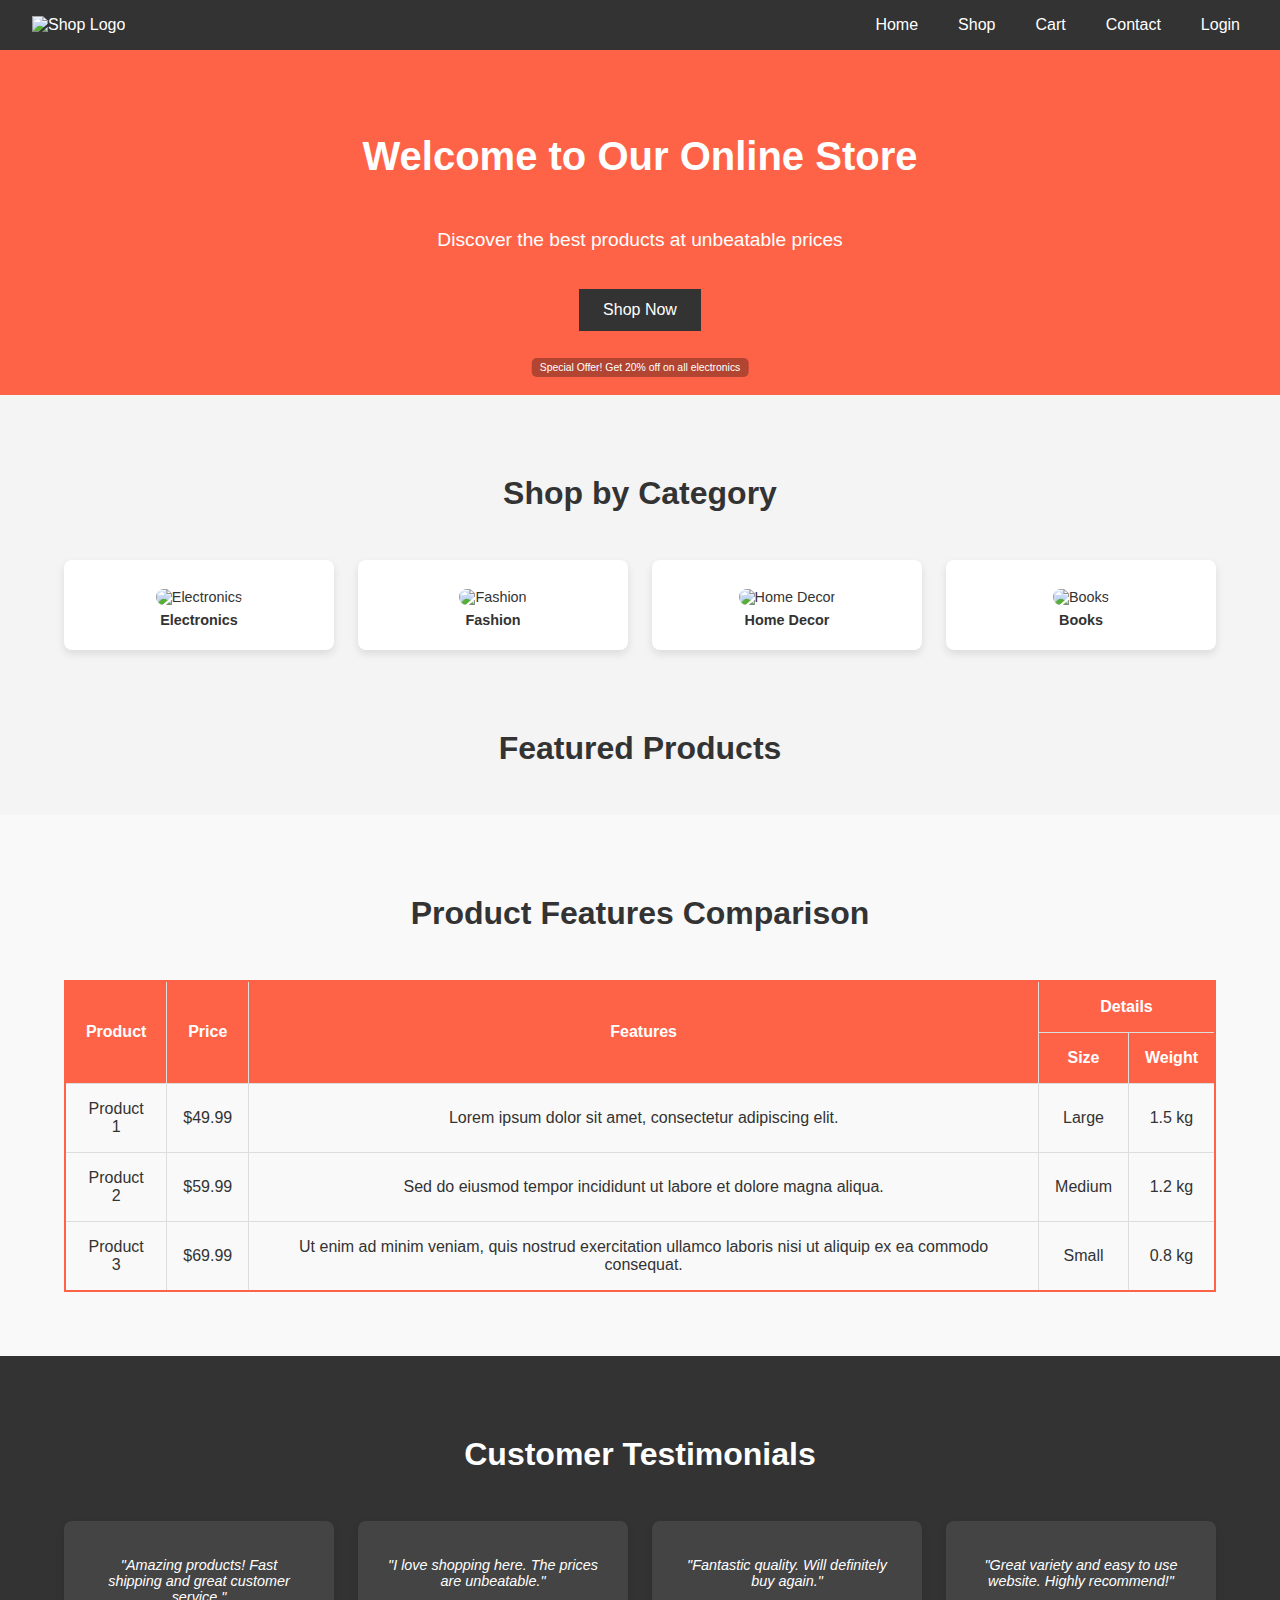
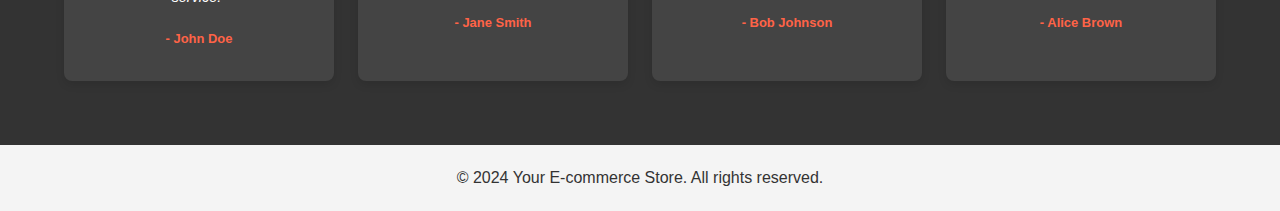
==== commit ff082d18: "Add files from class 7 folder" ====
--- a/index.html
+++ b/index.html
@@ -16,14 +16,14 @@
             <ul class="nav-links">
                 <li><a href="#">Home</a></li>
                 <li><a href="product_page.html" target="_blank">Shop</a></li>
-                <li><a href="#">About</a></li>
+                <li><a href="cart.html" target="_blank">Cart</a></li>
                 <li><a href="#">Contact</a></li>
                 <li><a href="signup-signin.html" target="_blank">Login</a></li>
             </ul>
         </nav>
     </header>
 
-     <!-- Main Content Sections -->
+    <!-- Main Content Sections -->
     <section class="hero">
         <div class="container">
             <h2>Welcome to Our Online Store</h2>
@@ -33,10 +33,9 @@
         </div>
     </section>
     
-
     <section class="categories">
         <div class="container">
-            <h2>Shop by Category</h2>
+            <h2 class="category-title">Shop by Category</h2>
             <div class="grid">
                 <div class="category">
                     <img src="https://via.placeholder.com/200?text=Electronics" alt="Electronics">
@@ -60,76 +59,56 @@
 
     <section class="featured-products">
         <div class="container">
-            <h2>Featured Products</h2>
-            <div class="grid">
-                <div class="product">
-                    <img src="https://via.placeholder.com/200?text=Product+1" alt="Product 1">
-                    <h3>Product 1</h3>
-                    <p>$49.99</p>
-                </div>
-                <div class="product">
-                    <img src="https://via.placeholder.com/200?text=Product+2" alt="Product 2">
-                    <h3>Product 2</h3>
-                    <p>$59.99</p>
-                </div>
-                <div class="product">
-                    <img src="https://via.placeholder.com/200?text=Product+3" alt="Product 3">
-                    <h3>Product 3</h3>
-                    <p>$69.99</p>
-                </div>
-                <div class="product">
-                    <img src="https://via.placeholder.com/200?text=Product+4" alt="Product 4">
-                    <h3>Product 4</h3>
-                    <p>$79.99</p>
-                </div>
+            <h2 class="category-title">Featured Products</h2>
+            <div class="grid" id="featured-products">
+                <!-- Products will be dynamically inserted here -->
             </div>
         </div>
     </section>
 
     <!-- Product Features Comparison Section -->
-<section class="product-features">
-    <div class="container">
-        <h2>Product Features Comparison</h2>
-        <table class="comparison-table">
-            <thead>
-                <tr>
-                    <th rowspan="2">Product</th>
-                    <th rowspan="2">Price</th>
-                    <th rowspan="2">Features</th>
-                    <th colspan="2">Details</th>
-                </tr>
-                <tr>
-                    <th>Size</th>
-                    <th>Weight</th>
-                </tr>
-            </thead>
-            <tbody>
-                <tr>
-                    <td>Product 1</td>
-                    <td>$49.99</td>
-                    <td>Lorem ipsum dolor sit amet, consectetur adipiscing elit.</td>
-                    <td>Large</td>
-                    <td>1.5 kg</td>
-                </tr>
-                <tr>
-                    <td>Product 2</td>
-                    <td>$59.99</td>
-                    <td>Sed do eiusmod tempor incididunt ut labore et dolore magna aliqua.</td>
-                    <td>Medium</td>
-                    <td>1.2 kg</td>
-                </tr>
-                <tr>
-                    <td>Product 3</td>
-                    <td>$69.99</td>
-                    <td>Ut enim ad minim veniam, quis nostrud exercitation ullamco laboris nisi ut aliquip ex ea commodo consequat.</td>
-                    <td>Small</td>
-                    <td>0.8 kg</td>
-                </tr>
-            </tbody>
-        </table>
-    </div>
-</section>
-
+    <section class="product-features">
+        <div class="container">
+            <h2>Product Features Comparison</h2>
+            <table class="comparison-table">
+                <thead>
+                    <tr>
+                        <th rowspan="2">Product</th>
+                        <th rowspan="2">Price</th>
+                        <th rowspan="2">Features</th>
+                        <th colspan="2">Details</th>
+                    </tr>
+                    <tr>
+                        <th>Size</th>
+                        <th>Weight</th>
+                    </tr>
+                </thead>
+                <tbody>
+                    <tr>
+                        <td>Product 1</td>
+                        <td>$49.99</td>
+                        <td>Lorem ipsum dolor sit amet, consectetur adipiscing elit.</td>
+                        <td>Large</td>
+                        <td>1.5 kg</td>
+                    </tr>
+                    <tr>
+                        <td>Product 2</td>
+                        <td>$59.99</td>
+                        <td>Sed do eiusmod tempor incididunt ut labore et dolore magna aliqua.</td>
+                        <td>Medium</td>
+                        <td>1.2 kg</td>
+                    </tr>
+                    <tr>
+                        <td>Product 3</td>
+                        <td>$69.99</td>
+                        <td>Ut enim ad minim veniam, quis nostrud exercitation ullamco laboris nisi ut aliquip ex ea commodo consequat.</td>
+                        <td>Small</td>
+                        <td>0.8 kg</td>
+                    </tr>
+                </tbody>
+            </table>
+        </div>
+    </section>
 
     <section class="testimonials">
         <div class="container">
@@ -160,5 +139,143 @@
         <p>&copy; 2024 Your E-commerce Store. All rights reserved.</p>
     </footer>
 
+    <script>
+        // Callback example
+        function fetchDataCallback(url, callback) {
+            const xhr = new XMLHttpRequest(); // Create a new XMLHttpRequest object
+            xhr.open('GET', url, true); // Initialize it with GET method and URL
+            xhr.onload = function() {
+                if (xhr.status >= 200 && xhr.status < 300) {
+                    // If the request is successful, call the callback with the response
+                    callback(null, JSON.parse(xhr.responseText));
+                } else {
+                    // If there's an error, call the callback with the error
+                    callback(xhr.statusText, null);
+                }
+            };
+            xhr.onerror = function() {
+                // Handle network errors
+                callback(xhr.statusText, null);
+            };
+            xhr.send(); // Send the request
+        }
+
+        function fetchDataWithPromise(url) {
+            return new Promise((resolve, reject) => {
+                fetchDataCallback(url, (error, data) => {
+                    if (error) {
+                        reject(error); // Reject promise with error
+                    } else {
+                        resolve(data); // Resolve promise with data
+                    }
+                });
+            });
+        }
+
+        // Example usage of callback
+        fetchDataCallback('https://fakestoreapi.com/products', (error, data) => {
+            if (error) {
+                console.error('Error fetching products:', error);
+                return;
+            }
+            // Process the data if there's no error
+            console.log('Products fetched with callback:', data);
+        });
+
+        // Promises example
+        function fetchDataPromise(url) {
+            return new Promise((resolve, reject) => {
+                const xhr = new XMLHttpRequest(); // Create a new XMLHttpRequest object
+                xhr.open('GET', url, true); // Initialize it with GET method and URL
+                xhr.onload = function() {
+                    if (xhr.status >= 200 && xhr.status < 300) {
+                        // Resolve the promise with the response
+                        resolve(JSON.parse(xhr.responseText));
+                    } else {
+                        // Reject the promise with the status text
+                        reject(xhr.statusText);
+                    }
+                };
+                xhr.onerror = function() {
+                    // Reject the promise with the status text
+                    reject(xhr.statusText);
+                };
+                xhr.send(); // Send the request
+            });
+        }
+
+        // Example usage of promises
+        fetchDataPromise('https://fakestoreapi.com/products')
+            .then(data => {
+                // Process the data
+                console.log('Products fetched with promise:', data);
+            })
+            .catch(error => {
+                // Handle errors
+                console.error('Error fetching products:', error);
+            });
+
+        // Async/Await example with Fetch API
+        async function fetchDataAsync(url) {
+            try {
+                const response = await fetch(url); // Await the fetch request
+                if (!response.ok) {
+                    throw new Error('Network response was not ok ' + response.statusText);
+                }
+                const data = await response.json(); // Await the response conversion to JSON
+                return data;
+            } catch (error) {
+                console.error('Error fetching products with async/await:', error);
+                throw error;
+            }
+        }
+
+        async function fetchDataUsingFetch(url) {
+            try {
+                const response = await fetch(url);
+                if (!response.ok) {
+                    throw new Error('Network response was not ok ' + response.statusText);
+                }
+                const data = await response.json();
+                return data;
+            } catch (error) {
+                console.error('Error fetching products with Fetch API:', error);
+                throw error;
+            }
+        }
+
+
+        // Example usage of async/await
+        document.addEventListener('DOMContentLoaded', async () => {
+            const featuredProductsContainer = document.getElementById('featured-products');
+            const apiUrl = 'https://fakestoreapi.com/products'; // Example API URL
+
+            try {
+                // const data = await fetchDataUsingFetch(apiUrl);
+                const data = await fetchDataAsync(apiUrl); // Await the async function
+                // const data = await fetchDataPromise(apiUrl); // Await the promise-based function
+                // const data = await fetchDataWithPromise(apiUrl); // Await the callback-based function
+
+                if (data.length > 0) {
+                    featuredProductsContainer.innerHTML = ''; // Clear any existing items
+                    data.slice(0, 10).forEach(product => {
+                        const productElement = document.createElement('div');
+                        productElement.className = 'product';
+                        productElement.innerHTML = `
+                            <img src="${product.image}" alt="${product.title}">
+                            <h3>${product.title}</h3>
+                            <p>$${product.price.toFixed(2)}</p>
+                        `;
+                        featuredProductsContainer.appendChild(productElement);
+                    });
+                } else {
+                    featuredProductsContainer.innerHTML
+                    featuredProductsContainer.innerHTML = '<p>No products available</p>';
+                }
+            } catch (error) {
+                console.error('Error displaying products:', error);
+            }
+        });
+    </script>
 </body>
 </html>
--- a/styles.css
+++ b/styles.css
@@ -98,9 +98,10 @@
   text-align: center;
 }
 
-.categories h2 {
+.category-title{
   font-size: 2em;
   margin-bottom: 1em;
+  text-align: center;
 }
 
 .grid {
@@ -128,17 +129,6 @@
 .category h3 {
   font-size: 1em;
   margin: 0;
-}
-
-/* Featured Products Section Styles */
-.featured-products {
-  padding: 4em 0;
-  text-align: center;
-}
-
-.featured-products h2 {
-  font-size: 2em;
-  margin-bottom: 1em;
 }
 
 .grid {
@@ -484,27 +474,6 @@
 /* Hover effect on category items */
 .category:hover {
   transform: scale(1.05); /* Scale up effect on hover */
-}
-
-/* Featured Products Section Styles */
-
-/* Styling the container for featured products */
-.featured-products {
-  padding: 4em 0; /* Padding around the entire section */
-  text-align: center; /* Center-aligning text within the section */
-}
-
-/* Styling for the heading within the featured products section */
-.featured-products h2 {
-  font-size: 2em; /* Font size for the heading */
-  margin-bottom: 1em; /* Bottom margin to separate from other elements */
-}
-
-/* Grid layout for featured products */
-.featured-products .grid {
-  display: grid; /* Using CSS grid for layout */
-  grid-template-columns: repeat(auto-fit, minmax(200px, 1fr)); /* Flexible columns */
-  gap: 1.5em; /* Gap between grid items */
 }
 
 /* Styling for each product item */
@@ -664,3 +633,210 @@
 .hero h2, .hero p {
   animation: flash 2s forwards;
 }
+
+.cart-container {
+  max-width: 1200px;
+  margin: 20px auto;
+  padding: 20px;
+  background: #fff;
+  border-radius: 8px;
+  box-shadow: 0 0 10px rgba(0, 0, 0, 0.1);
+}
+
+.cart-title {
+  text-align: center;
+  color: #333;
+  margin-bottom: 20px;
+  font-size: 2rem;
+}
+
+.cart-items-container {
+  display: flex;
+  flex-wrap: wrap;
+  gap: 20px;
+  justify-content: space-between;
+}
+
+.cart-item {
+  background: #fff;
+  border: 1px solid #ddd;
+  border-radius: 8px;
+  padding: 15px;
+  box-shadow: 0 2px 5px rgba(0, 0, 0, 0.1);
+  display: flex;
+  flex-direction: column;
+  align-items: center;
+  position: relative;
+  box-sizing: border-box;
+  width: calc(25% - 20px); /* Ensure four items per row */
+}
+
+.cart-item img {
+  max-width: 100%;
+  border-radius: 8px;
+  height: auto;
+}
+
+.cart-item-details {
+  display: flex;
+  flex-direction: column;
+  align-items: center;
+  width: 100%;
+  margin-top: 10px;
+}
+
+.cart-item-title {
+  font-weight: bold;
+  color: #333;
+  text-align: center;
+  min-height: 3em; /* Fixed height for title */
+}
+
+.cart-item-price {
+  font-weight: bold;
+  color: #333;
+  text-align: center;
+  margin-top: 5px;
+  min-height: 2em; /* Fixed height for price */
+}
+
+.cart-item-actions {
+  display: flex;
+  justify-content: space-between;
+  align-items: center;
+  width: 100%;
+  margin-top: 10px;
+}
+
+.quantity-input {
+  width: 50px;
+  text-align: center;
+  border: 1px solid #ddd;
+  border-radius: 4px;
+  font-size: 0.9rem;
+  padding: 5px;
+}
+
+.remove-button {
+  background-color: #e74c3c;
+  color: #fff;
+  border: none;
+  border-radius: 4px;
+  padding: 5px 10px;
+  cursor: pointer;
+  font-size: 0.9rem;
+}
+
+.cart-checkout-button {
+  background-color: #3498db;
+  color: #fff;
+  border: none;
+  border-radius: 5px;
+  padding: 10px 20px;
+  cursor: pointer;
+  font-size: 1rem;
+}
+
+.cart-summary {
+  display: flex;
+  justify-content: space-between;
+  align-items: center;
+  margin-top: 30px;
+}
+
+#cart-total {
+  font-size: 1.2rem;
+  font-weight: bold;
+}
+
+/* Responsive styles */
+@media (max-width: 1024px) {
+  .cart-item {
+    width: calc(33.33% - 20px); /* Three items per row on medium screens */
+  }
+}
+
+@media (max-width: 768px) {
+  .cart-item {
+    width: calc(50% - 20px); /* Two items per row on small screens */
+  }
+}
+
+@media (max-width: 480px) {
+  .cart-item {
+    width: 100%; /* One item per row on very small screens */
+  }
+}
+
+/* Featured Products Section */
+.featured-products .grid {
+  display: grid;
+  grid-template-columns: repeat(auto-fit, minmax(220px, 1fr));
+  gap: 20px;
+  justify-content: center;
+}
+
+.product {
+  display: flex;
+  flex-direction: column;
+  border: 1px solid #ddd;
+  border-radius: 8px;
+  overflow: hidden;
+  background-color: #fff;
+  text-align: center;
+  padding: 16px;
+  box-shadow: 0 2px 5px rgba(0, 0, 0, 0.1);
+  box-sizing: border-box;
+  height: 380px; /* Adjust height to ensure all cards have the same height */
+}
+
+.product img {
+  width: 100%;
+  height: 200px; /* Fixed height for images */
+  object-fit: fill; /* Ensure images cover the container */
+  margin-bottom: 10px; /* Space below the image */
+}
+
+.product h3 {
+  margin: 0;
+  font-size: 0.8em;
+  height: 60px; /* Fixed height for product title */
+  overflow: hidden; /* Hide overflow text */
+  text-overflow: ellipsis; /* Add ellipsis for overflow text */
+}
+
+.product p {
+  margin: 10px 0; /* Space around the price */
+  font-size: 1.1em;
+  color: #333;
+  height: 30px; /* Fixed height for price */
+  overflow: hidden; /* Hide overflow text */
+  text-overflow: ellipsis; /* Add ellipsis for overflow text */
+}
+
+/* Ensures description is in a consistent position */
+.product .description {
+  flex-grow: 1; /* Allow description to take up remaining space */
+  margin: 0 0 10px 0; /* Space below the description */
+  height: 60px; /* Fixed height for description */
+  overflow: hidden; /* Hide overflow text */
+  text-overflow: ellipsis; /* Add ellipsis for overflow text */
+}
+
+@media (max-width: 300px) {
+  .featured-products .product {
+      height: auto; /* Allow flexibility on smaller screens */
+  }
+
+  .featured-products .product img {
+      height: auto; /* Adjust image height on smaller screens */
+  }
+
+  .featured-products .product h3,
+  .featured-products .product p {
+      height: auto; /* Adjust text height on smaller screens */
+  }
+}
+
+
+
